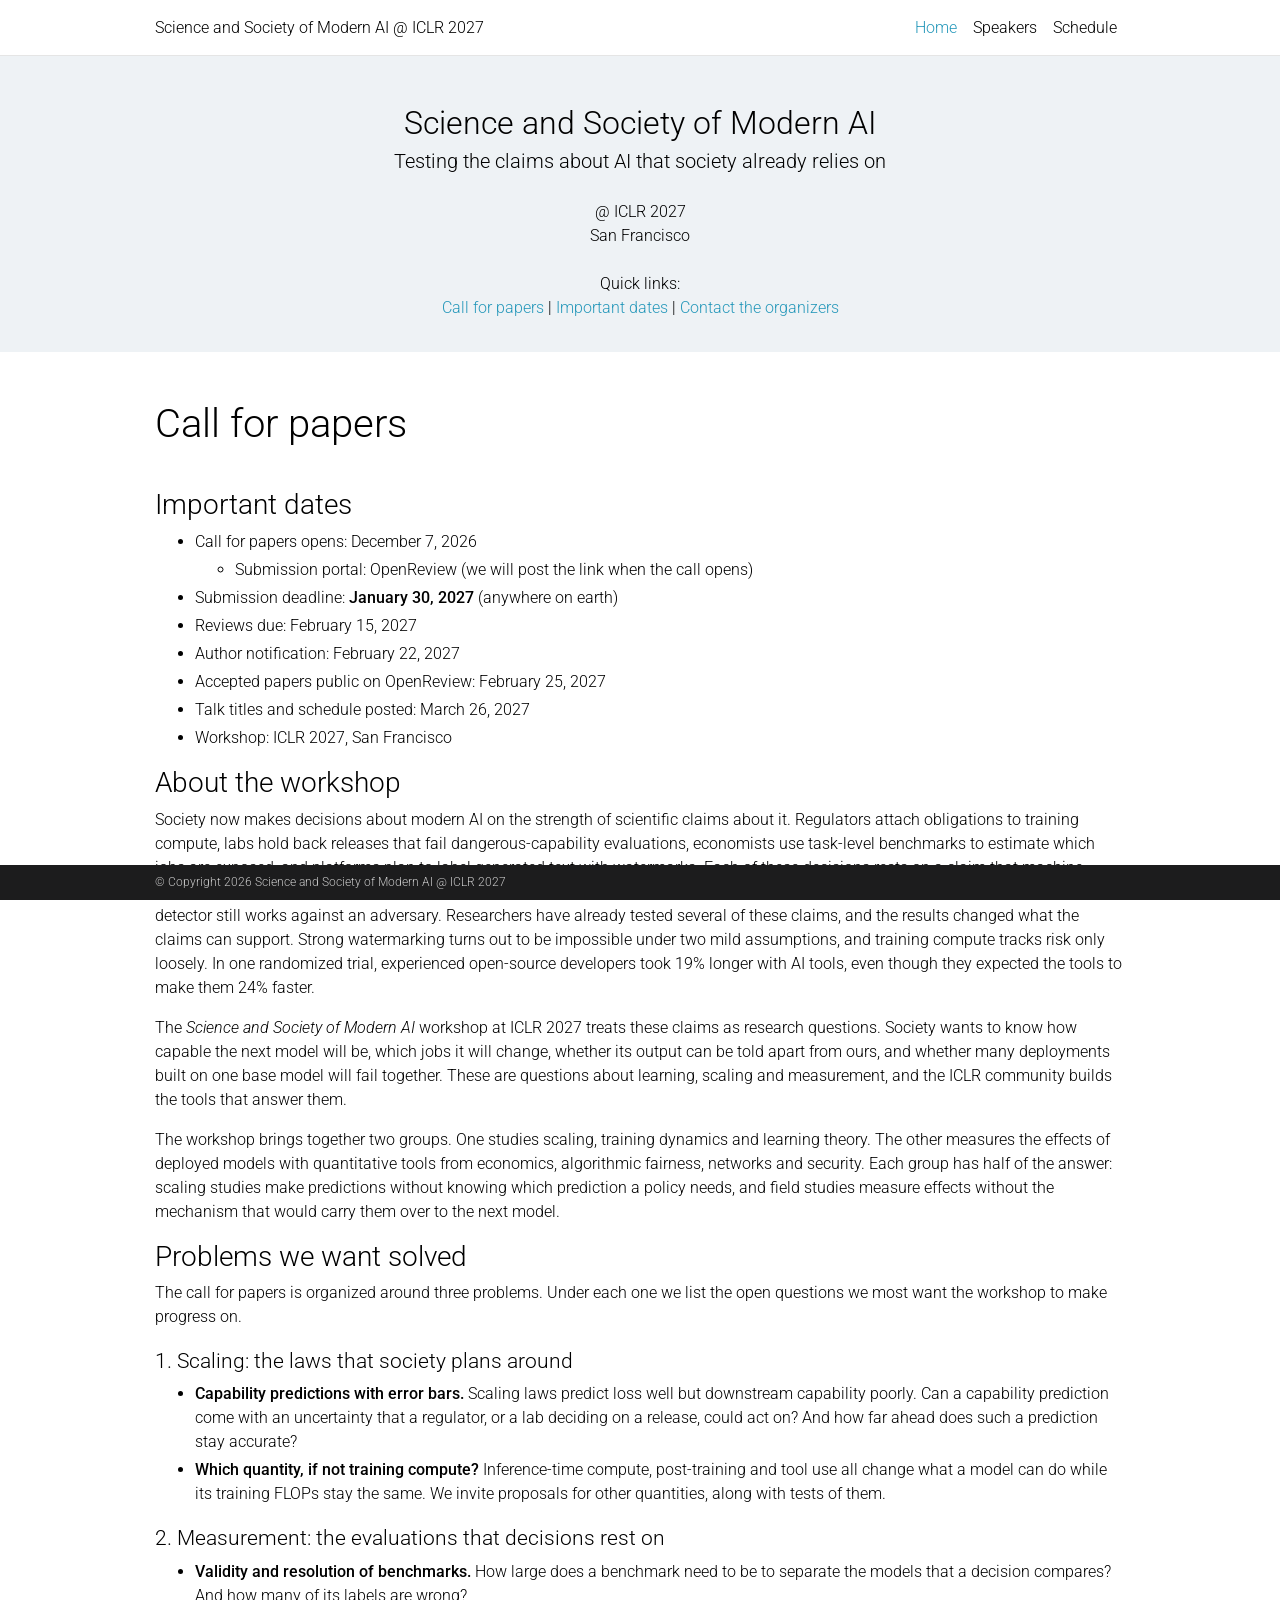
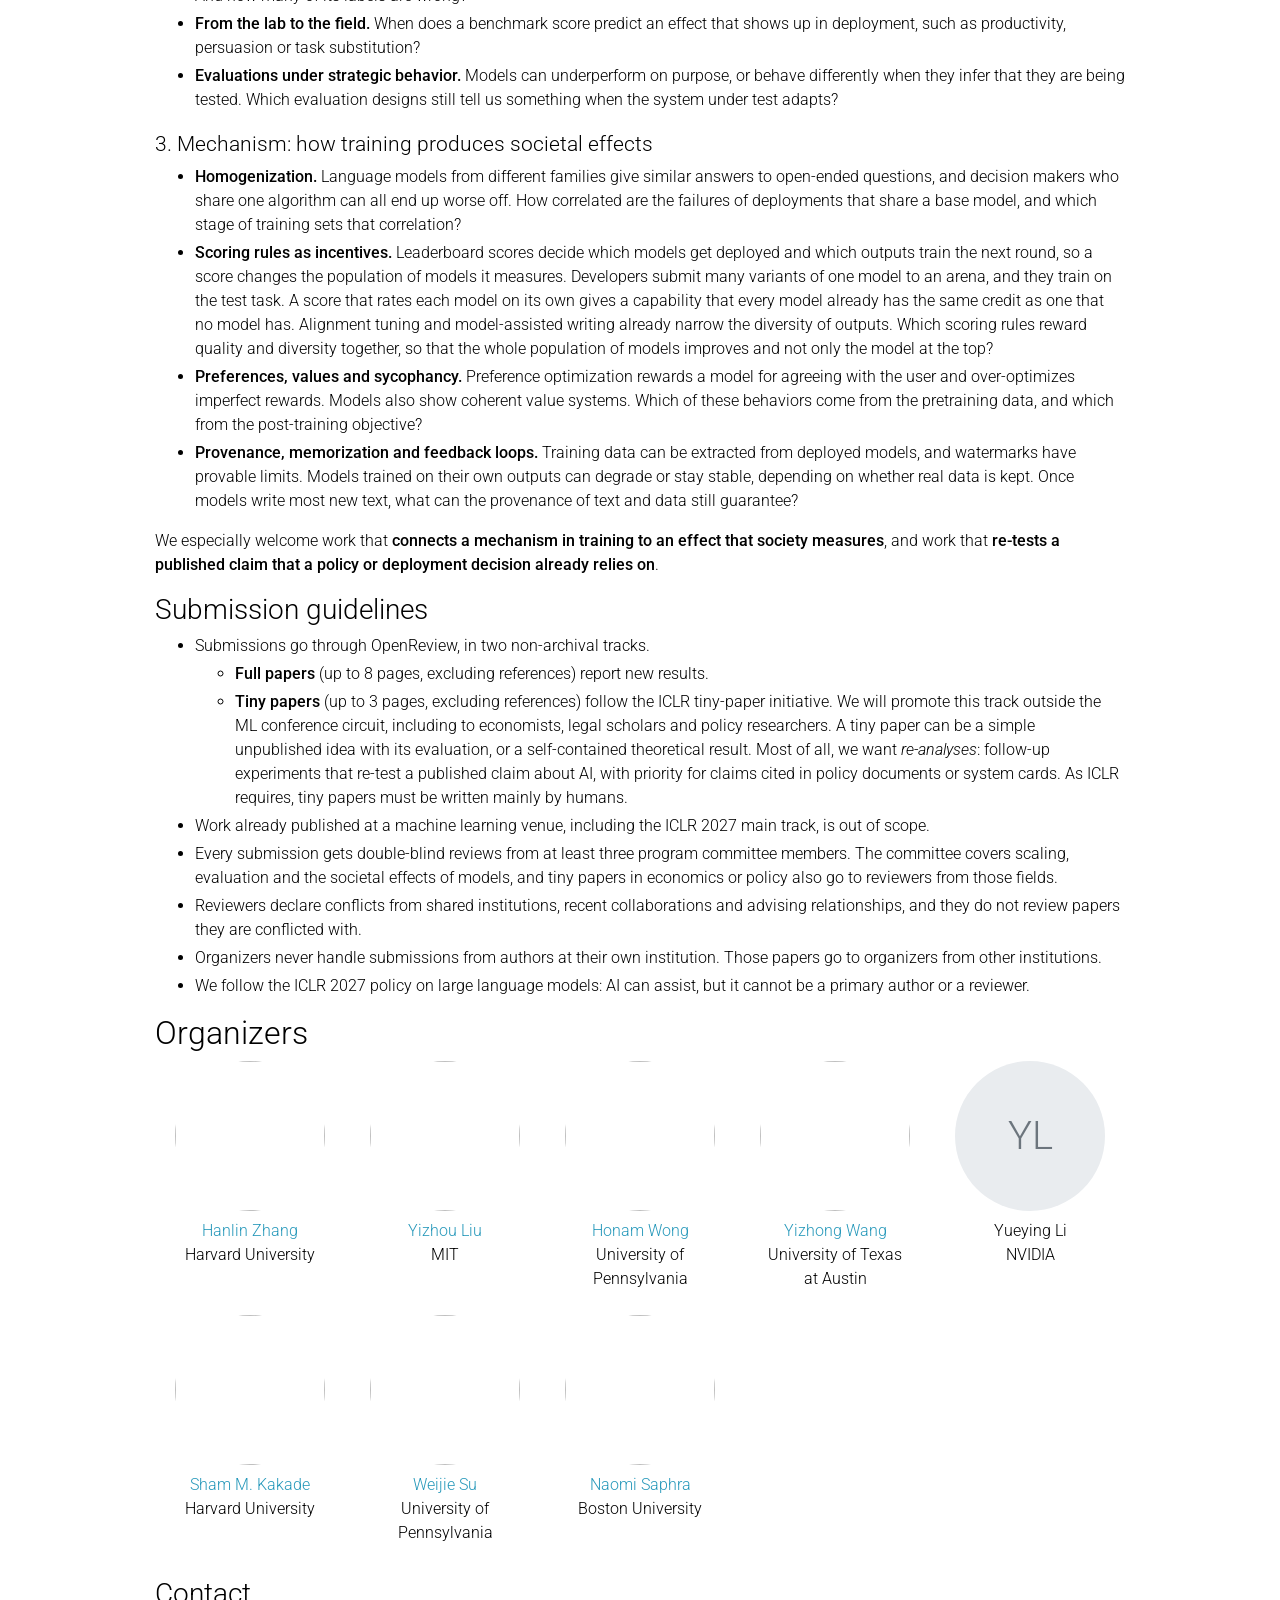
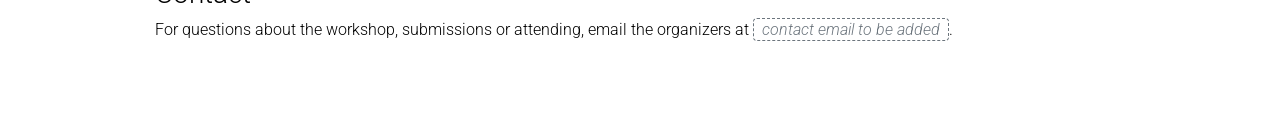
==== index.html @ d072d47c "Add workshop website for Science and Society of Modern AI @ ICLR 2027 Three static pages (home, spea" ====
<!doctype html>
<html lang="en">
<head>
<meta charset="utf-8">
<meta name="viewport" content="width=device-width, initial-scale=1">
<title>Science and Society of Modern AI @ ICLR 2027</title>
<meta name="description" content="Science and Society of Modern Artificial Intelligence is a workshop at ICLR 2027 in San Francisco. It studies the scientific claims about AI that society relies on, in three areas: scaling, measurement, and how training produces societal effects.">
<meta property="og:type" content="website">
<meta property="og:title" content="Science and Society of Modern AI @ ICLR 2027">
<meta property="og:description" content="A workshop at ICLR 2027 in San Francisco on testing the claims about AI that society already relies on.">
<meta property="og:url" content="https://science-society-ai.github.io/">
<link rel="icon" href="data:image/svg+xml,%3Csvg xmlns='http://www.w3.org/2000/svg' viewBox='0 0 64 64'%3E%3Crect width='64' height='64' rx='14' fill='%232698ba'/%3E%3Ctext x='32' y='45' font-family='Helvetica,Arial,sans-serif' font-size='36' text-anchor='middle' fill='%23fff'%3ES%3C/text%3E%3C/svg%3E">
<link rel="preconnect" href="https://fonts.googleapis.com">
<link rel="preconnect" href="https://fonts.gstatic.com" crossorigin>
<link rel="stylesheet" href="https://fonts.googleapis.com/css2?family=Roboto:wght@300;400;500&display=swap">
<link rel="stylesheet" href="assets/css/style.css">
</head>
<body>
<a class="skip-link" href="#main">Skip to content</a>

<header class="navbar">
  <div class="container">
    <a class="navbar-brand" href="./">Science and Society of Modern AI<span class="brand-venue"> @ ICLR 2027</span></a>
    <button class="nav-toggle" type="button" aria-expanded="false" aria-controls="nav-links" aria-label="Menu"><span></span><span></span><span></span></button>
    <nav class="nav-links" id="nav-links" aria-label="Pages">
      <a class="active" href="./" aria-current="page">Home</a>
      <a href="speakers/">Speakers</a>
      <a href="schedule/">Schedule</a>
    </nav>
  </div>
</header>

<div class="banner">
  <h2>Science and Society of Modern AI</h2>
  <p class="banner-subtitle">Testing the claims about AI that society already relies on</p>
  <p class="banner-links">
    @ ICLR 2027<br>
    San Francisco<br><br>
    Quick links:<br>
    <a href="#call-for-papers">Call for papers</a> | <a href="#important-dates">Important dates</a> | <a href="#contact">Contact the organizers</a>
  </p>
</div>

<main class="container" id="main">

<h1 id="call-for-papers">Call for papers</h1>

<h3 id="important-dates">Important dates</h3>
<ul>
  <li>Call for papers opens: December 7, 2026
    <ul>
      <li>Submission portal: OpenReview (we will post the link when the call opens)</li>
    </ul>
  </li>
  <li>Submission deadline: <strong>January 30, 2027</strong> (anywhere on earth)</li>
  <li>Reviews due: February 15, 2027</li>
  <li>Author notification: February 22, 2027</li>
  <li>Accepted papers public on OpenReview: February 25, 2027</li>
  <li>Talk titles and schedule posted: March 26, 2027</li>
  <li>Workshop: ICLR 2027, San Francisco</li>
</ul>

<h3 id="about">About the workshop</h3>
<p>Society now makes decisions about modern AI on the strength of scientific claims about it. Regulators attach obligations to training compute, labs hold back releases that fail dangerous-capability evaluations, economists use task-level benchmarks to estimate which jobs are exposed, and platforms plan to label generated text with watermarks. Each of these decisions rests on a claim that machine learning research can test: that compute predicts capability, that a benchmark score measures the ability it is named after, and that a detector still works against an adversary. Researchers have already tested several of these claims, and the results changed what the claims can support. Strong watermarking turns out to be impossible under two mild assumptions, and training compute tracks risk only loosely. In one randomized trial, experienced open-source developers took 19% longer with AI tools, even though they expected the tools to make them 24% faster.</p>
<p>The <em>Science and Society of Modern AI</em> workshop at ICLR 2027 treats these claims as research questions. Society wants to know how capable the next model will be, which jobs it will change, whether its output can be told apart from ours, and whether many deployments built on one base model will fail together. These are questions about learning, scaling and measurement, and the ICLR community builds the tools that answer them.</p>
<p>The workshop brings together two groups. One studies scaling, training dynamics and learning theory. The other measures the effects of deployed models with quantitative tools from economics, algorithmic fairness, networks and security. Each group has half of the answer: scaling studies make predictions without knowing which prediction a policy needs, and field studies measure effects without the mechanism that would carry them over to the next model.</p>

<h3 id="topics">Problems we want solved</h3>
<p>The call for papers is organized around three problems. Under each one we list the open questions we most want the workshop to make progress on.</p>

<h4>1. Scaling: the laws that society plans around</h4>
<ul>
  <li><strong>Capability predictions with error bars.</strong> Scaling laws predict loss well but downstream capability poorly. Can a capability prediction come with an uncertainty that a regulator, or a lab deciding on a release, could act on? And how far ahead does such a prediction stay accurate?</li>
  <li><strong>Which quantity, if not training compute?</strong> Inference-time compute, post-training and tool use all change what a model can do while its training FLOPs stay the same. We invite proposals for other quantities, along with tests of them.</li>
</ul>

<h4>2. Measurement: the evaluations that decisions rest on</h4>
<ul>
  <li><strong>Validity and resolution of benchmarks.</strong> How large does a benchmark need to be to separate the models that a decision compares? And how many of its labels are wrong?</li>
  <li><strong>From the lab to the field.</strong> When does a benchmark score predict an effect that shows up in deployment, such as productivity, persuasion or task substitution?</li>
  <li><strong>Evaluations under strategic behavior.</strong> Models can underperform on purpose, or behave differently when they infer that they are being tested. Which evaluation designs still tell us something when the system under test adapts?</li>
</ul>

<h4>3. Mechanism: how training produces societal effects</h4>
<ul>
  <li><strong>Homogenization.</strong> Language models from different families give similar answers to open-ended questions, and decision makers who share one algorithm can all end up worse off. How correlated are the failures of deployments that share a base model, and which stage of training sets that correlation?</li>
  <li><strong>Scoring rules as incentives.</strong> Leaderboard scores decide which models get deployed and which outputs train the next round, so a score changes the population of models it measures. Developers submit many variants of one model to an arena, and they train on the test task. A score that rates each model on its own gives a capability that every model already has the same credit as one that no model has. Alignment tuning and model-assisted writing already narrow the diversity of outputs. Which scoring rules reward quality and diversity together, so that the whole population of models improves and not only the model at the top?</li>
  <li><strong>Preferences, values and sycophancy.</strong> Preference optimization rewards a model for agreeing with the user and over-optimizes imperfect rewards. Models also show coherent value systems. Which of these behaviors come from the pretraining data, and which from the post-training objective?</li>
  <li><strong>Provenance, memorization and feedback loops.</strong> Training data can be extracted from deployed models, and watermarks have provable limits. Models trained on their own outputs can degrade or stay stable, depending on whether real data is kept. Once models write most new text, what can the provenance of text and data still guarantee?</li>
</ul>

<p>We especially welcome work that <strong>connects a mechanism in training to an effect that society measures</strong>, and work that <strong>re-tests a published claim that a policy or deployment decision already relies on</strong>.</p>

<h3 id="guidelines">Submission guidelines</h3>
<ul>
  <li>Submissions go through OpenReview, in two non-archival tracks.
    <ul>
      <li><strong>Full papers</strong> (up to 8 pages, excluding references) report new results.</li>
      <li><strong>Tiny papers</strong> (up to 3 pages, excluding references) follow the ICLR tiny-paper initiative. We will promote this track outside the ML conference circuit, including to economists, legal scholars and policy researchers. A tiny paper can be a simple unpublished idea with its evaluation, or a self-contained theoretical result. Most of all, we want <em>re-analyses</em>: follow-up experiments that re-test a published claim about AI, with priority for claims cited in policy documents or system cards. As ICLR requires, tiny papers must be written mainly by humans.</li>
    </ul>
  </li>
  <li>Work already published at a machine learning venue, including the ICLR 2027 main track, is out of scope.</li>
  <li>Every submission gets double-blind reviews from at least three program committee members. The committee covers scaling, evaluation and the societal effects of models, and tiny papers in economics or policy also go to reviewers from those fields.</li>
  <li>Reviewers declare conflicts from shared institutions, recent collaborations and advising relationships, and they do not review papers they are conflicted with.</li>
  <li>Organizers never handle submissions from authors at their own institution. Those papers go to organizers from other institutions.</li>
  <li>We follow the ICLR 2027 policy on large language models: AI can assist, but it cannot be a primary author or a reviewer.</li>
</ul>

<h2 id="organizers">Organizers</h2>
<div class="team-container">
  <div class="team-member">
    <img src="https://science-ai-2026.github.io/organizers/hanlin_profile.png" alt="" loading="lazy">
    <a href="https://hanlin-zhang.com/">Hanlin Zhang</a>
    <p>Harvard University</p>
  </div>
  <div class="team-member">
    <img src="https://science-ai-2026.github.io/organizers/yizhou_profile.webp" alt="" loading="lazy">
    <a href="https://liuyz0.github.io/">Yizhou Liu</a>
    <p>MIT</p>
  </div>
  <div class="team-member">
    <img src="https://matheart.github.io/images/profile_blue.png" alt="" loading="lazy">
    <a href="https://matheart.github.io/">Honam Wong</a>
    <p>University of Pennsylvania</p>
  </div>
  <div class="team-member">
    <img src="https://science-ai-2026.github.io/organizers/yizhong_profile.jpg" alt="" loading="lazy">
    <a href="https://yizhongw.github.io/">Yizhong Wang</a>
    <p>University of Texas at Austin</p>
  </div>
  <div class="team-member">
    <div class="initials" aria-hidden="true">YL</div>
    <span class="name">Yueying Li</span>
    <p>NVIDIA</p>
  </div>
  <div class="team-member">
    <img src="https://science-ai-2026.github.io/organizers/sham_profile.jpg" alt="" loading="lazy">
    <a href="https://shamulent.github.io/">Sham M. Kakade</a>
    <p>Harvard University</p>
  </div>
  <div class="team-member">
    <img src="https://www.weijie-su.com/images/WeijieSu.jpg" alt="" loading="lazy">
    <a href="https://www.weijie-su.com/">Weijie Su</a>
    <p>University of Pennsylvania</p>
  </div>
  <div class="team-member">
    <img src="https://www.bu.edu/cds-faculty/files/2025/06/Naomi-Saphra-600x600.png" alt="" loading="lazy">
    <a href="https://nsaphra.net/">Naomi Saphra</a>
    <p>Boston University</p>
  </div>
</div>

<h3 id="contact">Contact</h3>
<p>For questions about the workshop, submissions or attending, email the organizers at <span class="todo">contact email to be added</span>.</p>

</main>

<footer class="footer">
  <div class="container">© Copyright 2026 Science and Society of Modern AI @ ICLR 2027</div>
</footer>

<script src="assets/js/main.js"></script>
</body>
</html>
---- assets/css/style.css ----
/* Science and Society of Modern AI · ICLR 2027 workshop site.
   Layout follows tokenization-workshop.github.io/tokshop-2025 (al-folio theme). */

:root {
  --theme: #2698ba;
  --text: #000;
  --muted: #6c757d;
  --line: rgba(0, 0, 0, 0.1);
  --banner-bg: #eef2f5;
  --footer-bg: #1c1c1d;
  --nav-h: 56px;
  --footer-h: 35px;
}

*,
*::before,
*::after {
  box-sizing: border-box;
}

html {
  -webkit-text-size-adjust: 100%;
  scroll-padding-top: calc(var(--nav-h) + 12px);
}

body {
  margin: 0;
  padding-top: var(--nav-h);
  padding-bottom: calc(var(--footer-h) + 32px);
  background: #fff;
  color: var(--text);
  font-family: "Roboto", "Helvetica Neue", Arial, sans-serif;
  font-size: 16px;
  font-weight: 300;
  line-height: 1.5;
  -webkit-font-smoothing: antialiased;
  -moz-osx-font-smoothing: grayscale;
}

h1,
h2,
h3,
h4 {
  margin: 0 0 8px;
  font-weight: 300;
  line-height: 1.2;
}

h1 {
  margin-bottom: 40px;
  font-size: 40px;
}

h2 {
  font-size: 32px;
}

h3 {
  font-size: 28px;
}

h4 {
  margin-top: 20px;
  font-size: 21px;
}

p,
ul,
ol {
  margin: 0 0 16px;
}

ul,
ol {
  padding-left: 40px;
}

li + li {
  margin-top: 4px;
}

li > ul {
  margin: 4px 0 0;
}

a {
  color: var(--theme);
  text-decoration: none;
}

a:hover {
  text-decoration: underline;
}

strong {
  font-weight: 500;
}

img {
  display: block;
  max-width: 100%;
  height: auto;
}

:focus-visible {
  outline: 2px solid var(--theme);
  outline-offset: 2px;
}

.container {
  width: 100%;
  max-width: 1000px;
  margin: 0 auto;
  padding: 0 15px;
}

.skip-link {
  position: absolute;
  top: -60px;
  left: 12px;
  z-index: 100;
  padding: 8px 14px;
  background: #fff;
  color: #000;
}

.skip-link:focus {
  top: 12px;
}

/* Navigation bar */

.navbar {
  position: fixed;
  top: 0;
  right: 0;
  left: 0;
  z-index: 50;
  height: var(--nav-h);
  border-bottom: 1px solid var(--line);
  background: #fff;
}

.navbar .container {
  display: flex;
  align-items: center;
  justify-content: space-between;
  gap: 16px;
  height: 100%;
}

.navbar-brand {
  min-width: 0;
  overflow: hidden;
  color: #000;
  text-overflow: ellipsis;
  white-space: nowrap;
}

.navbar-brand:hover {
  text-decoration: none;
}

.nav-links {
  display: flex;
  align-items: center;
}

.nav-links a {
  padding: 8px;
  color: #000;
}

.nav-links a:hover,
.nav-links a.active {
  color: var(--theme);
  text-decoration: none;
}

.nav-toggle {
  display: none;
  flex: none;
  flex-direction: column;
  justify-content: center;
  gap: 5px;
  width: 44px;
  height: 36px;
  padding: 0 10px;
  border: 1px solid var(--line);
  border-radius: 4px;
  background: #fff;
  cursor: pointer;
}

.nav-toggle span {
  display: block;
  height: 2px;
  background: rgba(0, 0, 0, 0.55);
}

/* Banner on the home page */

.banner {
  padding: 48px 15px 32px;
  background: var(--banner-bg);
  text-align: center;
}

.banner h2 {
  margin: 0;
  font-size: 32px;
}

.banner-subtitle {
  margin: 4px 0 24px;
  font-size: 20px;
}

.banner-links {
  margin: 0;
}

main.container {
  padding-top: 48px;
}

/* Organizers */

.team-container {
  display: flex;
  flex-wrap: wrap;
  gap: 24px 45px;
  margin-bottom: 32px;
  padding-left: 20px;
}

.team-member {
  width: 150px;
  text-align: center;
}

.team-member img,
.team-member .initials {
  width: 150px;
  height: 150px;
  margin: 0 auto 8px;
  border-radius: 50%;
  object-fit: cover;
  object-position: 50% 25%;
}

.team-member .initials {
  display: grid;
  place-items: center;
  background: #e9ecef;
  color: var(--muted);
  font-size: 40px;
}

.team-member > a,
.team-member > .name {
  display: block;
}

.team-member p {
  margin: 0;
}

/* Schedule */

.schedule {
  margin-bottom: 32px;
}

.schedule p {
  margin-bottom: 12px;
}

/* Content the organizers still have to supply */

.todo {
  padding: 1px 8px;
  border: 1px dashed currentColor;
  border-radius: 4px;
  color: var(--muted);
  font-style: italic;
}

/* Footer */

.footer {
  position: fixed;
  right: 0;
  bottom: 0;
  left: 0;
  z-index: 40;
  height: var(--footer-h);
  background: var(--footer-bg);
  color: rgba(255, 255, 255, 0.75);
  font-size: 12px;
  line-height: var(--footer-h);
}

.footer .container {
  overflow: hidden;
  text-overflow: ellipsis;
  white-space: nowrap;
}

/* Small screens */

@media (max-width: 640px) {
  .brand-venue {
    display: none;
  }

  .nav-toggle {
    display: inline-flex;
  }

  .nav-links {
    position: absolute;
    top: var(--nav-h);
    right: 0;
    left: 0;
    display: none;
    flex-direction: column;
    align-items: stretch;
    padding: 8px 0;
    border-bottom: 1px solid var(--line);
    background: #fff;
  }

  .nav-links.is-open {
    display: flex;
  }

  .nav-links a {
    padding: 10px 15px;
  }

  .banner {
    padding: 36px 15px 28px;
  }

  .banner h2 {
    font-size: 27px;
  }

  .banner-subtitle {
    font-size: 17px;
  }

  main.container {
    padding-top: 36px;
  }

  h1 {
    margin-bottom: 28px;
    font-size: 34px;
  }

  h2 {
    font-size: 28px;
  }

  h3 {
    font-size: 24px;
  }

  h4 {
    font-size: 19px;
  }

  ul,
  ol {
    padding-left: 24px;
  }

  .team-container {
    justify-content: center;
    gap: 24px 20px;
    padding-left: 0;
  }

  .team-member {
    width: 140px;
  }

  .team-member img,
  .team-member .initials {
    width: 120px;
    height: 120px;
  }
}
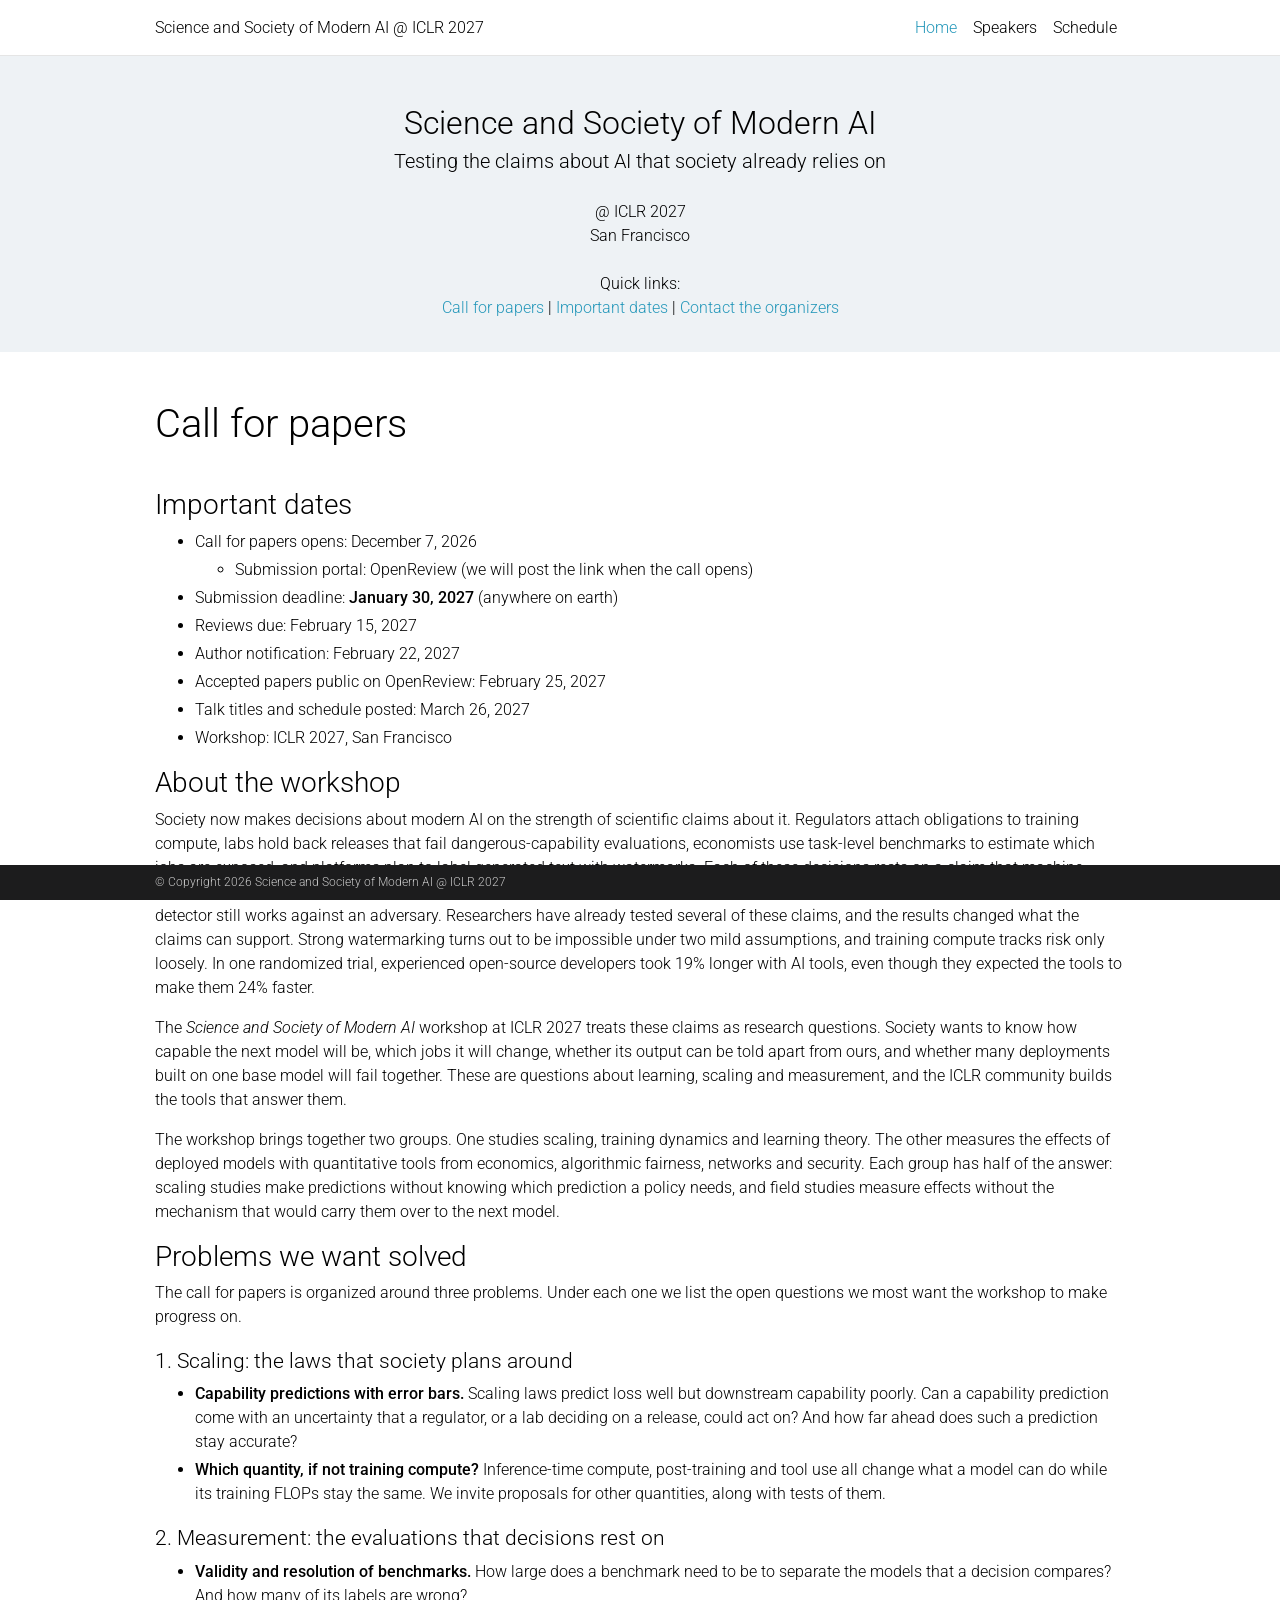
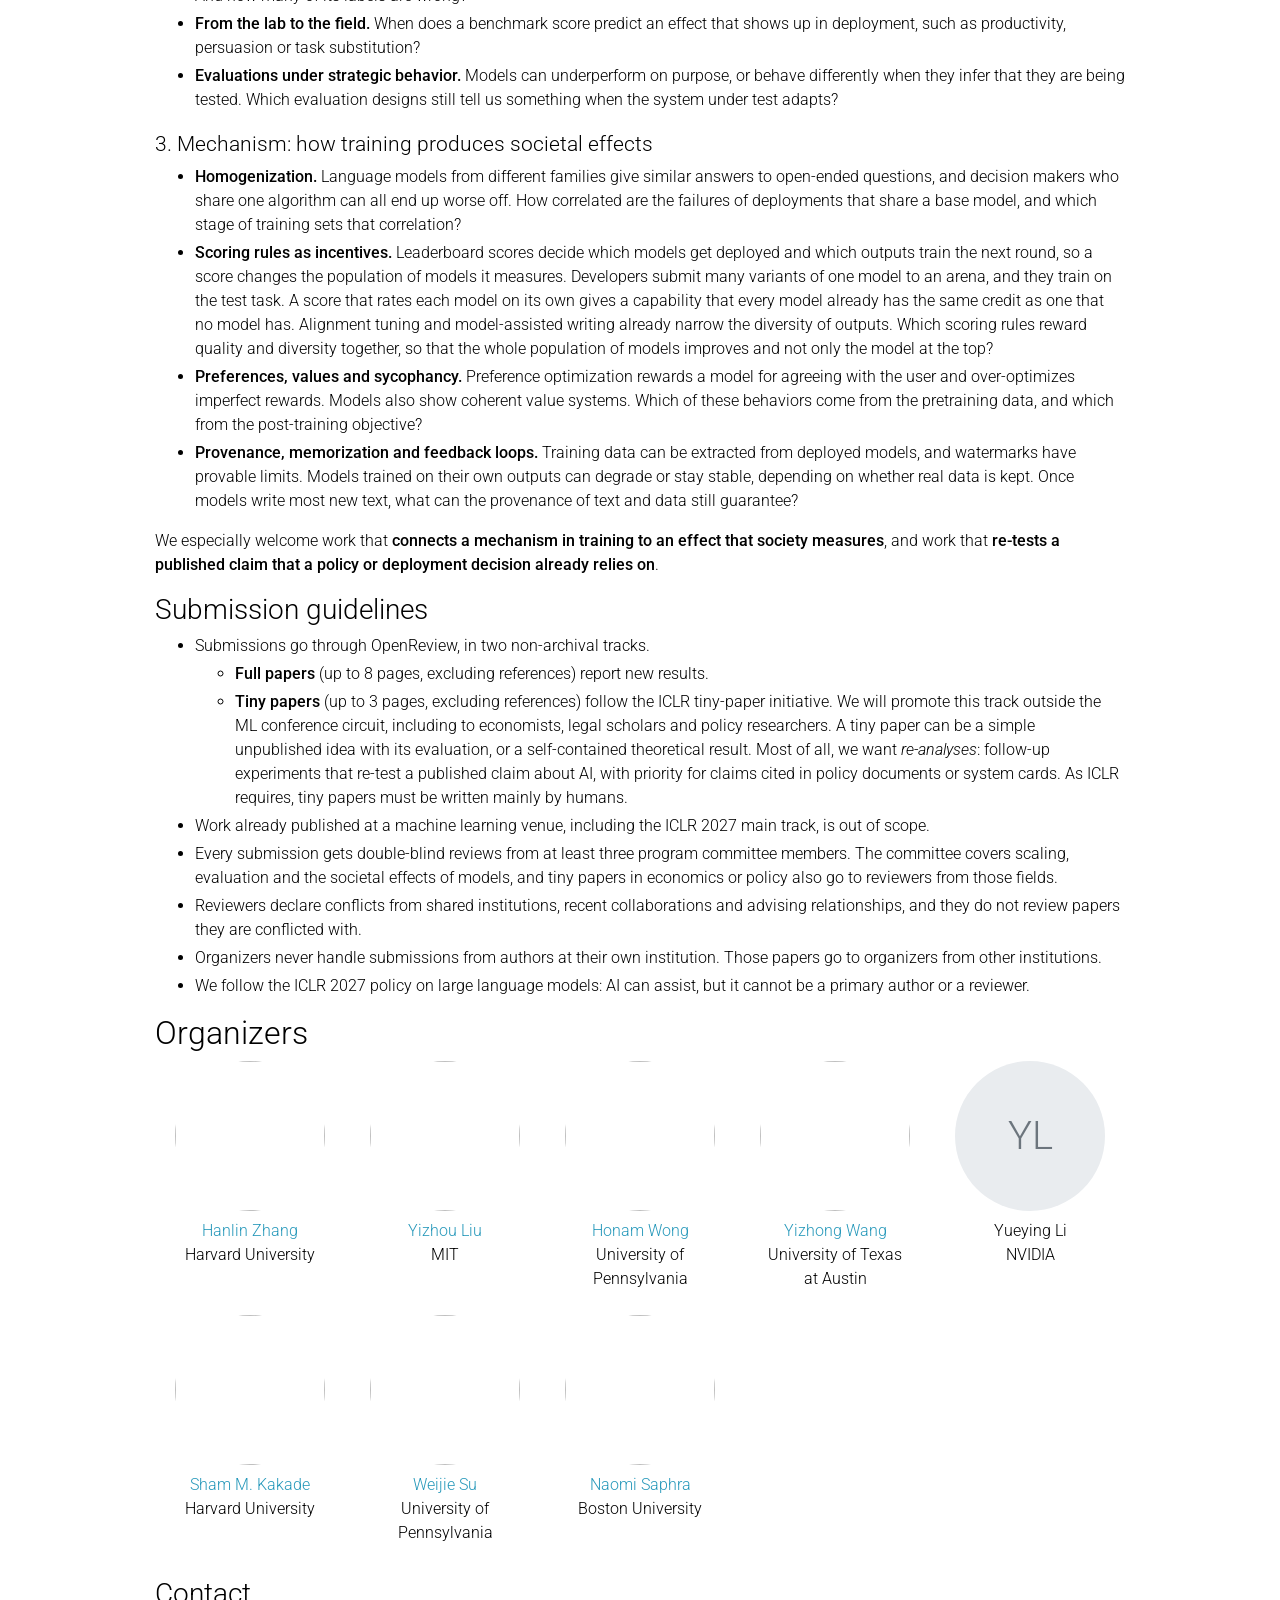
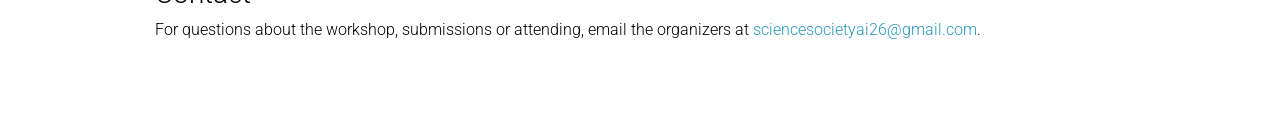
==== commit 9f8d085c: "Add the organizers' contact email Co-Authored-By: Claude Opus 5.5 <noreply@anthropic.com>" ====
--- a/index.html
+++ b/index.html
@@ -37,7 +37,7 @@
     @ ICLR 2027<br>
     San Francisco<br><br>
     Quick links:<br>
-    <a href="#call-for-papers">Call for papers</a> | <a href="#important-dates">Important dates</a> | <a href="#contact">Contact the organizers</a>
+    <a href="#call-for-papers">Call for papers</a> | <a href="#important-dates">Important dates</a> | <a href="mailto:sciencesocietyai26@gmail.com">Contact the organizers</a>
   </p>
 </div>
 
@@ -151,7 +151,7 @@
 </div>
 
 <h3 id="contact">Contact</h3>
-<p>For questions about the workshop, submissions or attending, email the organizers at <span class="todo">contact email to be added</span>.</p>
+<p>For questions about the workshop, submissions or attending, email the organizers at <a href="mailto:sciencesocietyai26@gmail.com">sciencesocietyai26@gmail.com</a>.</p>
 
 </main>
 
--- a/assets/css/style.css
+++ b/assets/css/style.css
@@ -276,16 +276,6 @@
   margin-bottom: 12px;
 }
 
-/* Content the organizers still have to supply */
-
-.todo {
-  padding: 1px 8px;
-  border: 1px dashed currentColor;
-  border-radius: 4px;
-  color: var(--muted);
-  font-style: italic;
-}
-
 /* Footer */
 
 .footer {
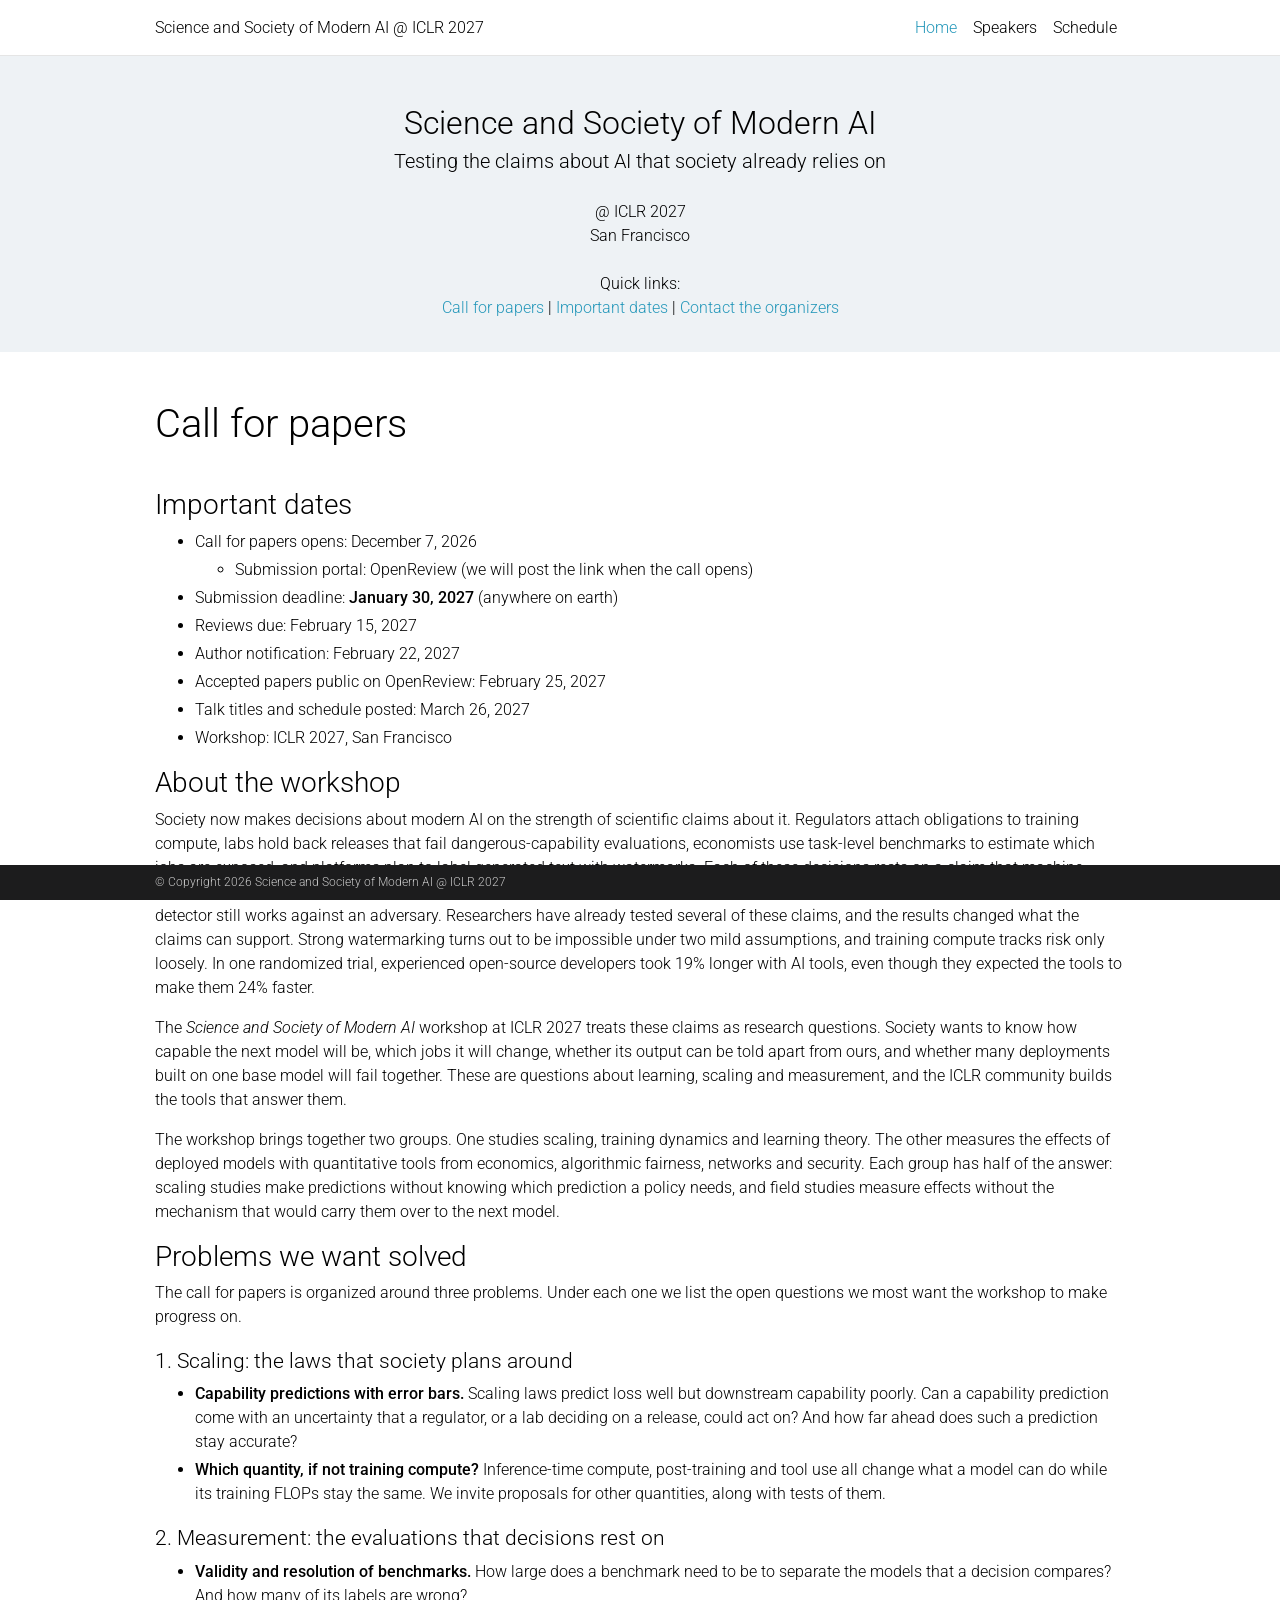
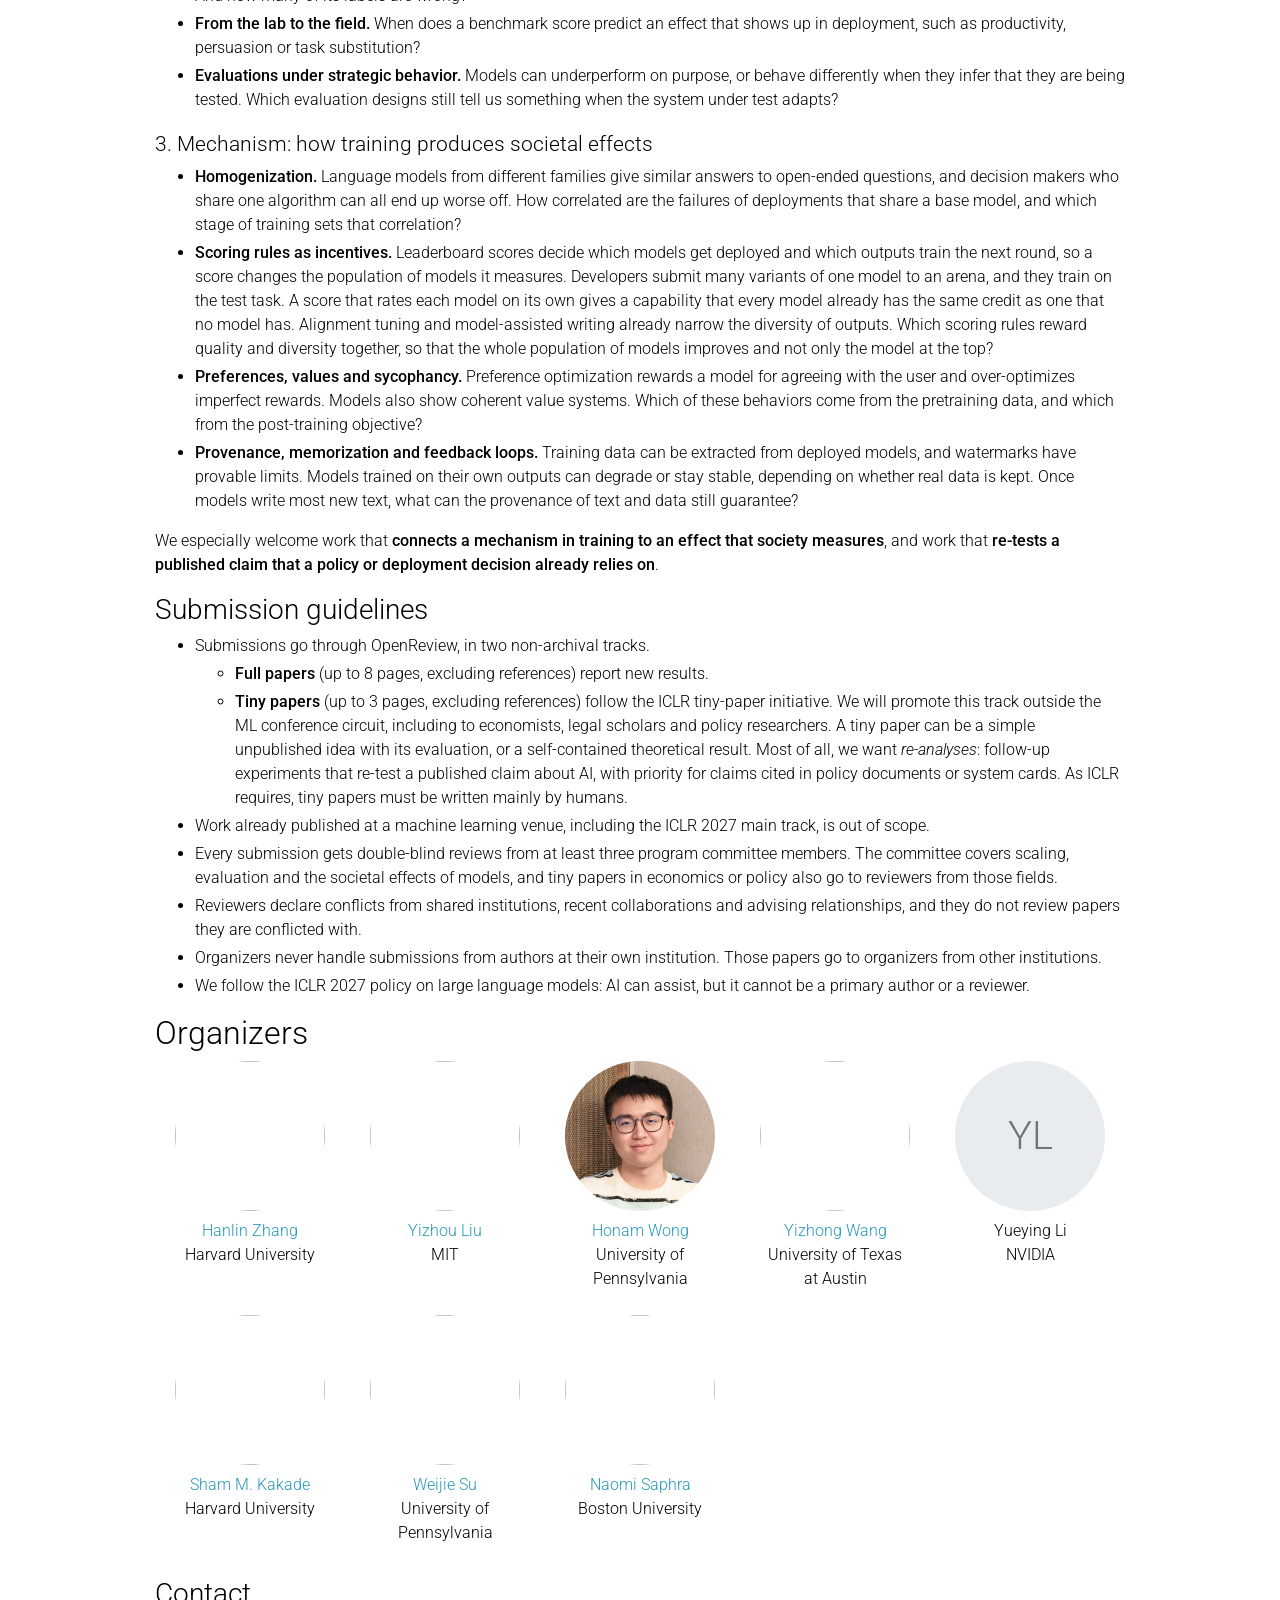
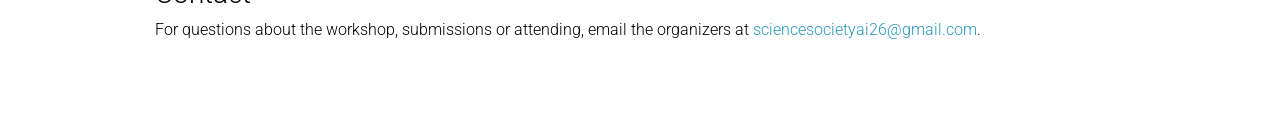
==== commit db4f2566: "Use Honam Wong's photo, stored in the repository The 480x480 crop replaces the hotlinked avatar from" ====
--- a/index.html
+++ b/index.html
@@ -119,7 +119,7 @@
     <p>MIT</p>
   </div>
   <div class="team-member">
-    <img src="https://matheart.github.io/images/profile_blue.png" alt="" loading="lazy">
+    <img src="assets/img/people/honam-wong.jpg" alt="" loading="lazy">
     <a href="https://matheart.github.io/">Honam Wong</a>
     <p>University of Pennsylvania</p>
   </div>
